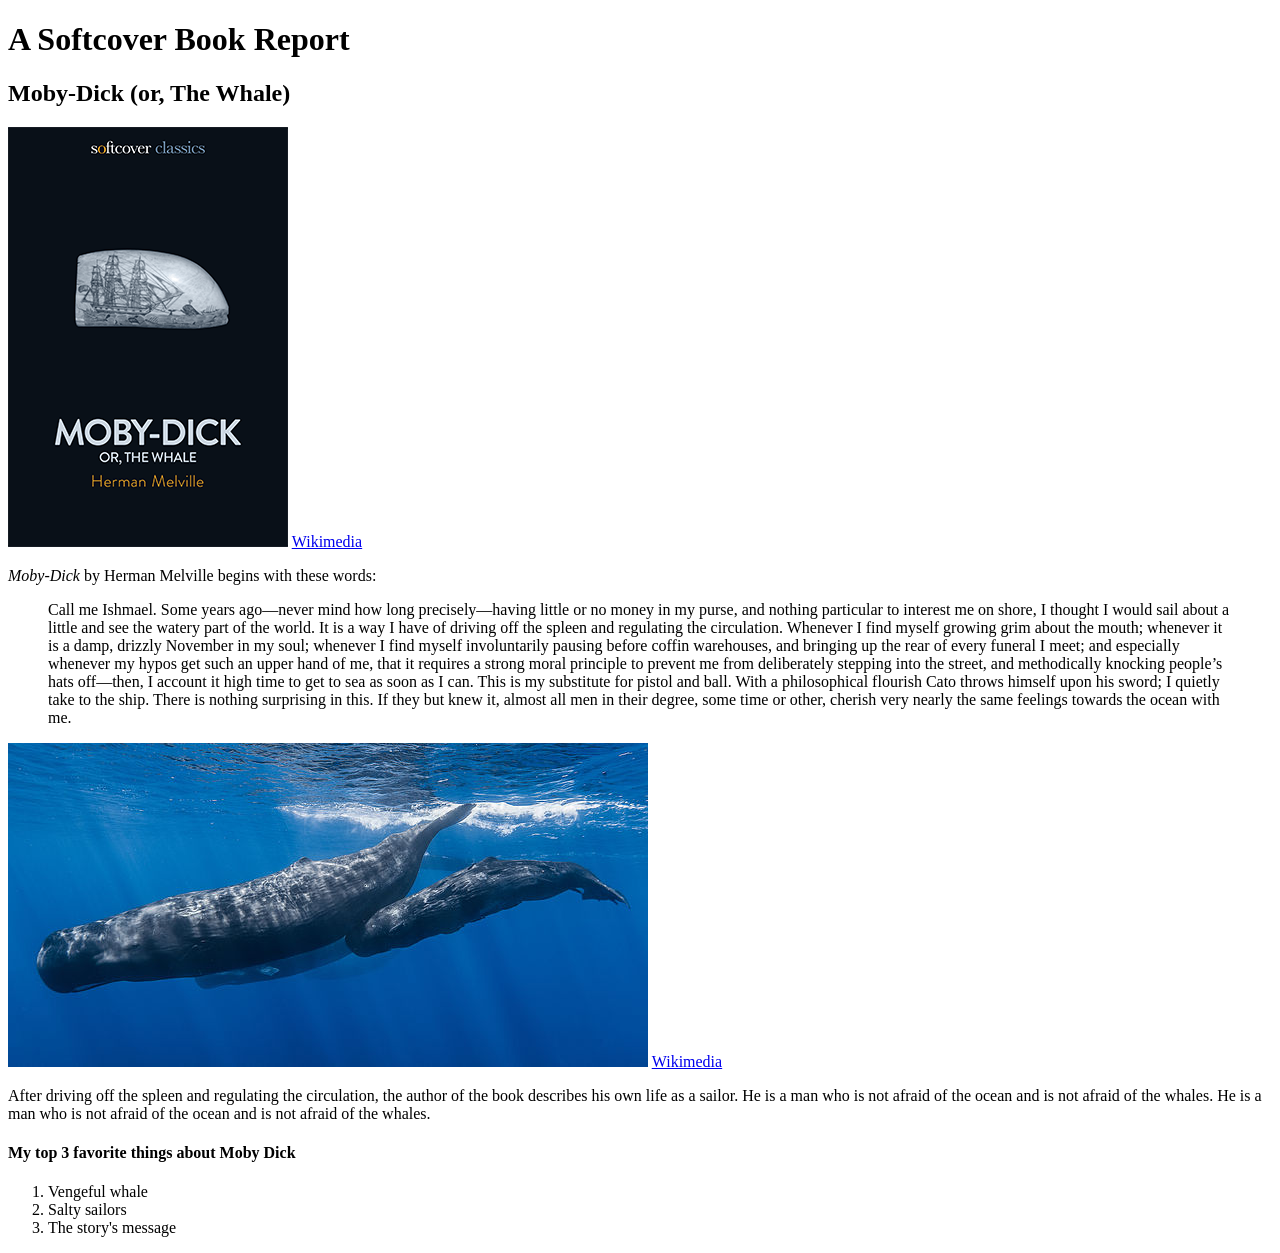
==== moby_dick.html @ 3f5303b5 "added some tables and links between pages" ====
<!doctype html>
<html lang="en">
    <head>
        <meta charset="UTF-8" />
        <meta name="viewport" content="width=device-width, initial-scale=1.0" />
        <title>Moby Dick</title>
    </head>
    <body>
        <header>
            <h1>A Softcover Book Report</h1>
            <h2>Moby-Dick (or, The Whale)</h2>
        </header>
        <img src="images/moby_dick.png" alt="Moby Dick" />
        <a href="https://commons.wikimedia.org/wiki/File:Sperm_whale_pod.jpg"
            >Wikimedia</a
        >

        <div>
            <div>
                <p>
                    <em>Moby-Dick</em> by Herman Melville begins with these
                    words:
                </p>
                <blockquote>
                    <p>
                        <span>Call me Ishmael.</span> Some years ago—never mind
                        how long precisely—having little or no money in my
                        purse, and nothing particular to interest me on shore, I
                        thought I would sail about a little and see the watery
                        part of the world. It is a way I have of driving off the
                        spleen and regulating the circulation. Whenever I find
                        myself growing grim about the mouth; whenever it is a
                        damp, drizzly November in my soul; whenever I find
                        myself involuntarily pausing before coffin warehouses,
                        and bringing up the rear of every funeral I meet; and
                        especially whenever my hypos get such an upper hand of
                        me, that it requires a strong moral principle to prevent
                        me from deliberately stepping into the street, and
                        methodically knocking people’s hats off—then, I account
                        it high time to get to sea as soon as I can. This is my
                        substitute for pistol and ball. With a philosophical
                        flourish Cato throws himself upon his sword; I quietly
                        take to the ship. There is nothing surprising in this.
                        If they but knew it, almost all men in their degree,
                        some time or other, cherish very nearly the same
                        feelings towards the ocean with me.
                    </p>
                </blockquote>
                <img src="images/sperm_whales.jpg"Sperm Whale Pod" />
                <a
                    href="https://commons.wikimedia.org/wiki/File:Sperm_whale_pod.jpg"
                    >Wikimedia</a
                >
                <p>
                    After driving off the spleen and regulating the circulation,
                    the author of the book describes his own life as a sailor.
                    He is a man who is not afraid of the ocean and is not afraid
                    of the whales. He is a man who is not afraid of the ocean
                    and is not afraid of the whales.
                </p>
            </div>
        </div>
        <h4>My top 3 favorite things about Moby Dick</h4>
        <ol>
            <li>Vengeful whale</li>
            <li>Salty sailors</li>
            <li>The story's message</li>
        </ol>
    </body>
</html>
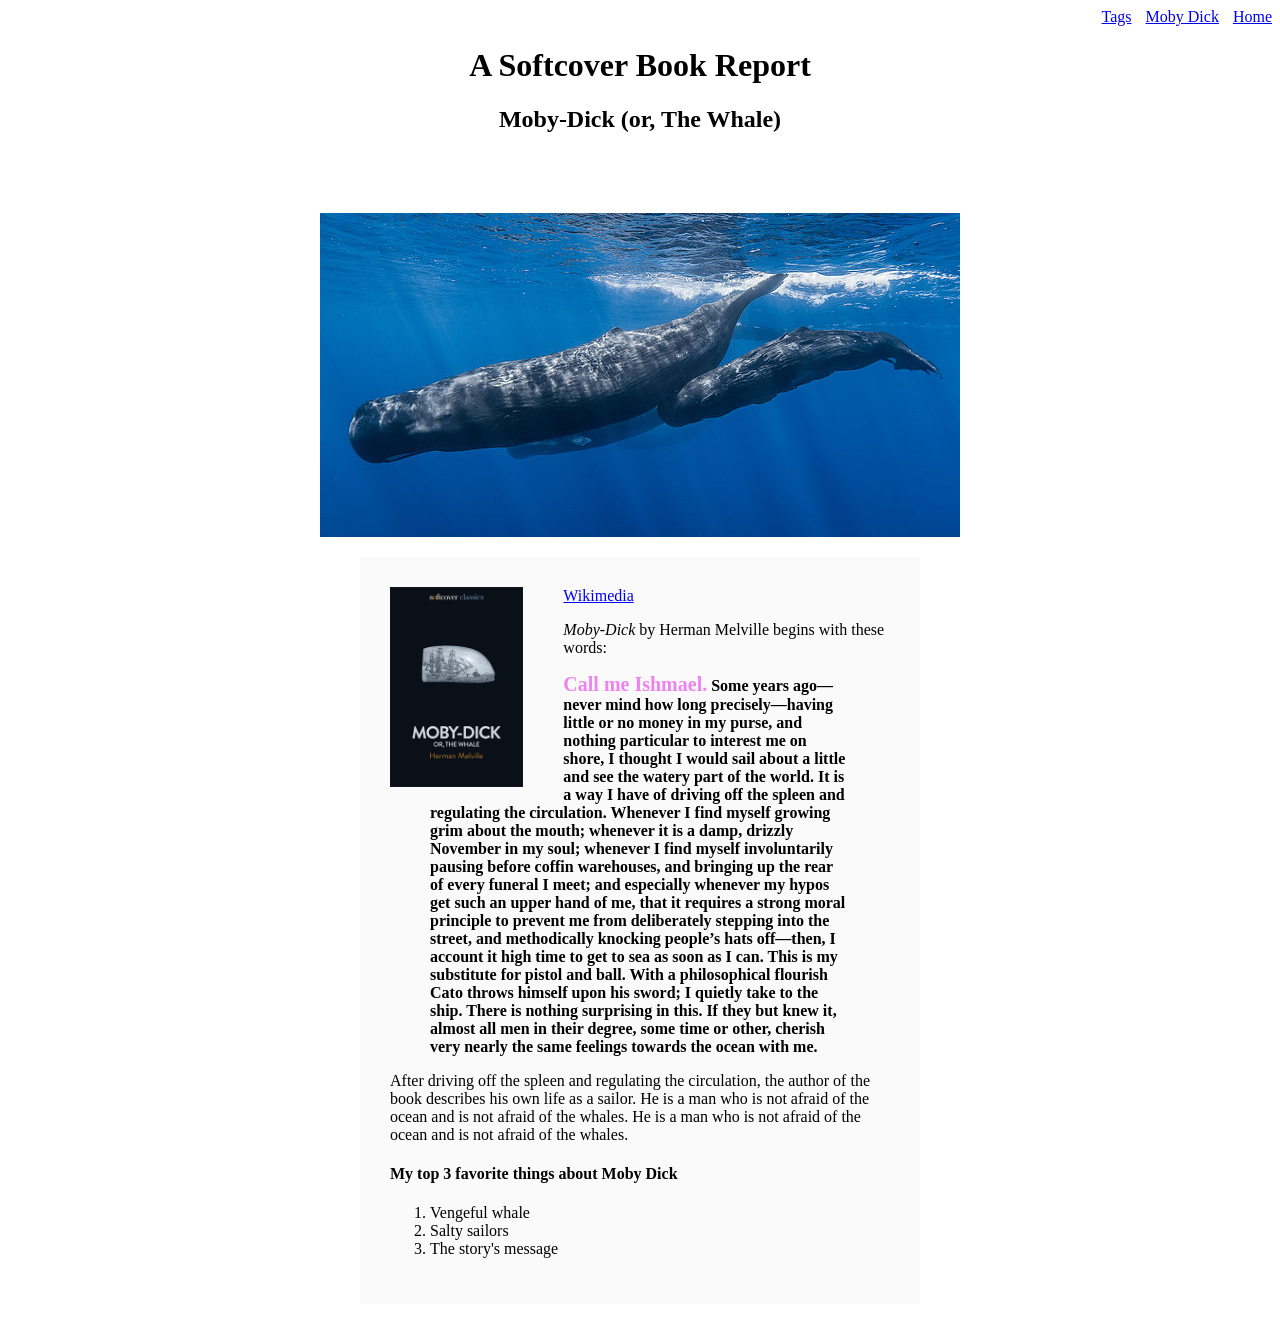
==== commit 94b6263c: "some inline fun styles" ====
--- a/moby_dick.html
+++ b/moby_dick.html
@@ -4,30 +4,38 @@
         <meta charset="UTF-8" />
         <meta name="viewport" content="width=device-width, initial-scale=1.0" />
         <title>Moby Dick</title>
+        <link rel="stylesheet" href="main.css" />
     </head>
     <body>
-        <header>
+        <div class="nav-container">
+            <a href="tags.html" class="nav-spacing">Tags</a>
+            <a href="moby_dick.html" class="nav-spacing">Moby Dick</a>
+            <a href="index.html" class="nav-spacing">Home</a>
+        </div>
+        <header style="text-align: center; margin: 0 0 80px 0;">
             <h1>A Softcover Book Report</h1>
             <h2>Moby-Dick (or, The Whale)</h2>
         </header>
-        <img src="images/moby_dick.png" alt="Moby Dick" />
-        <a href="https://commons.wikimedia.org/wiki/File:Sperm_whale_pod.jpg"
-            >Wikimedia</a
-        >
 
-        <div>
+        <img src="images/sperm_whales.jpg"Sperm Whale Pod" style="display: block; margin: 0 auto;" />
+    
+        <div style="width: 500px; margin: 20px auto; padding: 30px; background-color: #fafafa;">
+            <img src="images/moby_dick.png" alt="Moby Dick" height="200px" style="float: left; margin: 0 40px 0 0"/>
+            <a href="https://commons.wikimedia.org/wiki/File:Sperm_whale_pod.jpg"
+                >Wikimedia</a
+            >
             <div>
                 <p>
                     <em>Moby-Dick</em> by Herman Melville begins with these
                     words:
                 </p>
                 <blockquote>
-                    <p>
-                        <span>Call me Ishmael.</span> Some years ago—never mind
+                    <p style="font-weight: bold;">
+                        <span style="font-size: 20px;color: violet;">Call me Ishmael.</span> Some years ago—never mind
                         how long precisely—having little or no money in my
                         purse, and nothing particular to interest me on shore, I
                         thought I would sail about a little and see the watery
-                        part of the world. It is a way I have of driving off the
+                        part of the world. It is a way I have of    driving off the
                         spleen and regulating the circulation. Whenever I find
                         myself growing grim about the mouth; whenever it is a
                         damp, drizzly November in my soul; whenever I find
@@ -46,11 +54,7 @@
                         feelings towards the ocean with me.
                     </p>
                 </blockquote>
-                <img src="images/sperm_whales.jpg"Sperm Whale Pod" />
-                <a
-                    href="https://commons.wikimedia.org/wiki/File:Sperm_whale_pod.jpg"
-                    >Wikimedia</a
-                >
+             
                 <p>
                     After driving off the spleen and regulating the circulation,
                     the author of the book describes his own life as a sailor.
@@ -59,12 +63,13 @@
                     and is not afraid of the whales.
                 </p>
             </div>
-        </div>
+        
         <h4>My top 3 favorite things about Moby Dick</h4>
         <ol>
             <li>Vengeful whale</li>
             <li>Salty sailors</li>
             <li>The story's message</li>
         </ol>
+    </div>
     </body>
 </html>
--- a/main.css
+++ b/main.css
@@ -0,0 +1,6 @@
+.nav-spacing {
+    margin-left: 10px;
+}
+.nav-container {
+    text-align: right;
+}
